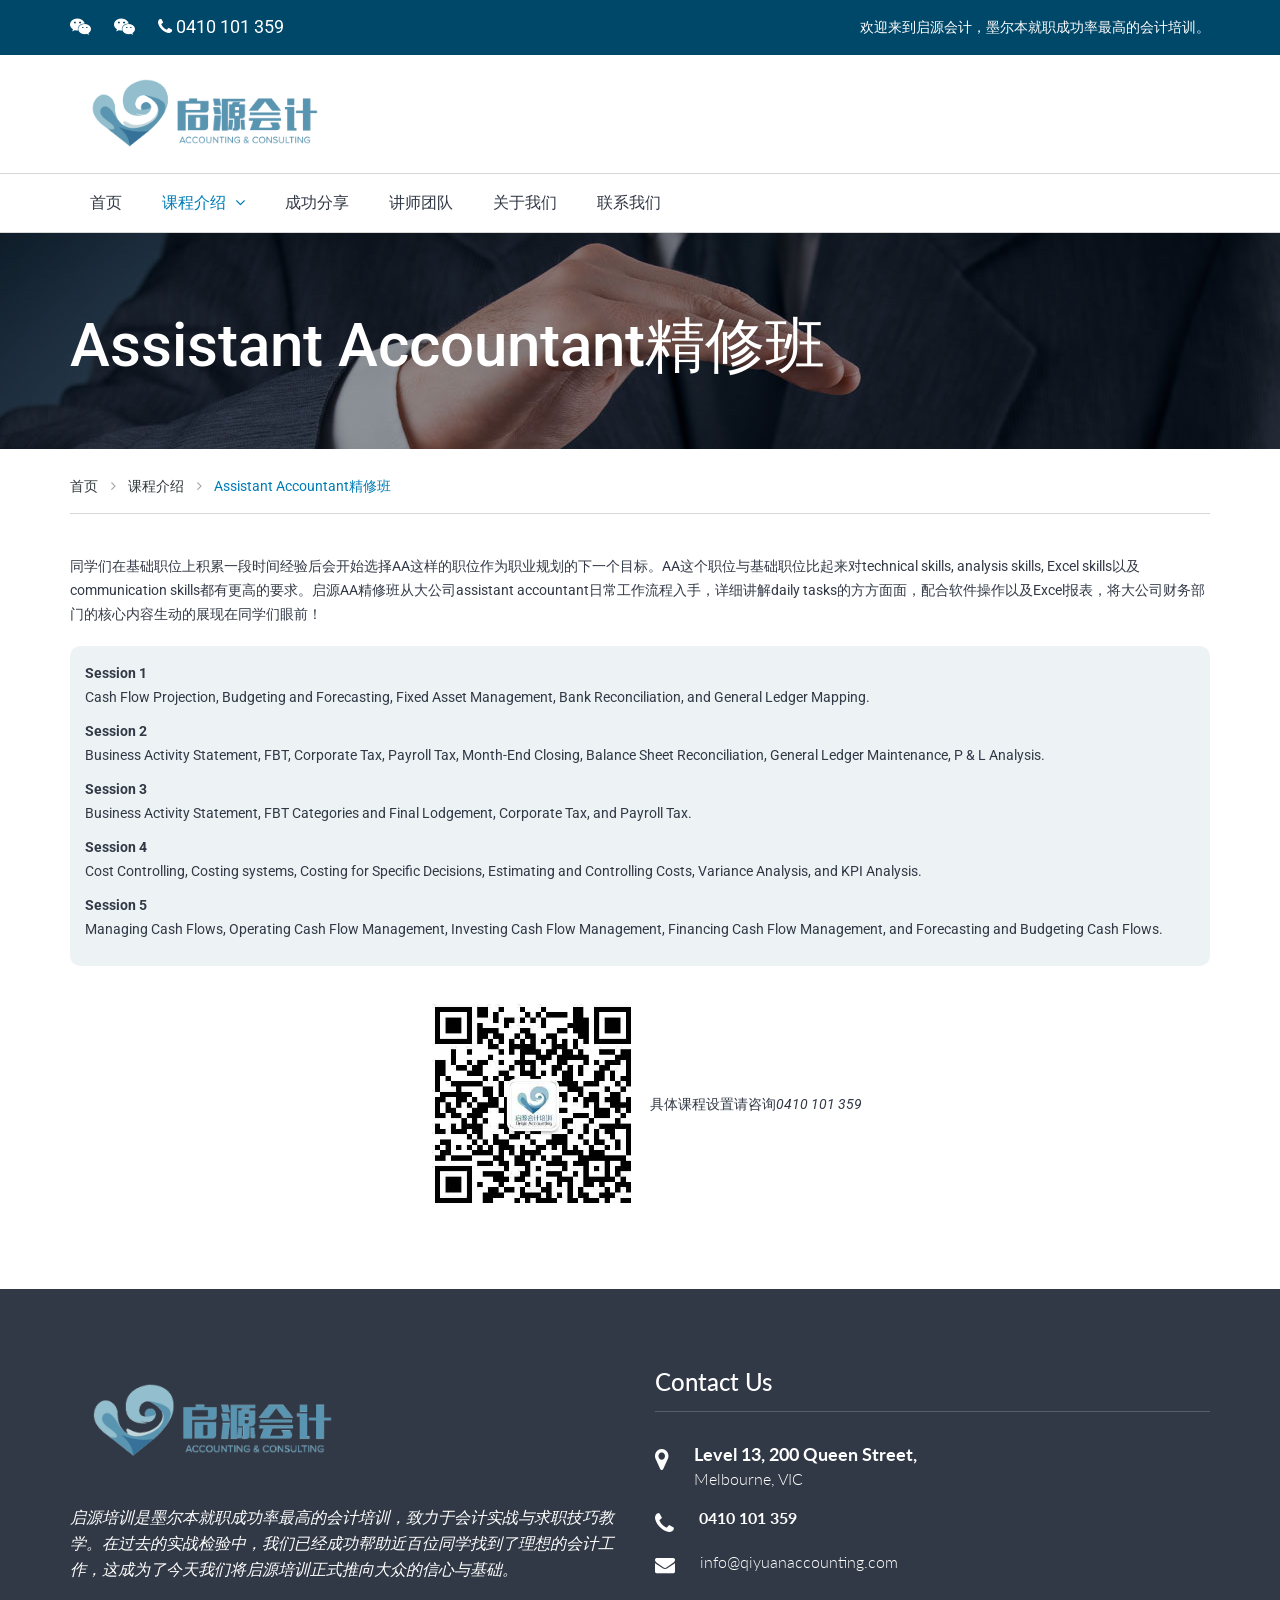
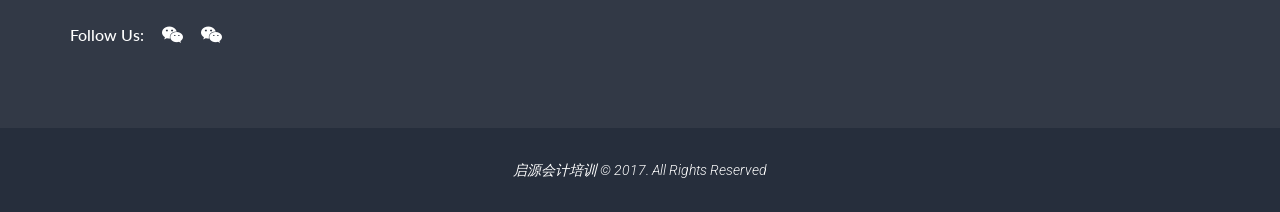
==== aa-course.html @ b8acd6cf "[feat]内容调整" ====
<!DOCTYPE html>
<html lang="en">
<head>

    <meta charset="utf-8">
    <meta http-equiv="X-UA-Compatible" content="IE=edge">
    <meta name="viewport" content="width=device-width, initial-scale=1.0">
    <meta name="description" content="">
    <meta name="author" content="">

    <title>Fin Adviser - Bootstrap Template</title>

    <!-- Bootstrap -->
    <link href="css/bootstrap.min.css" rel="stylesheet">

    <!-- Google Web Fonts -->
    <link href="https://fonts.googleapis.com/css?family=Roboto:400,100,100italic,300,300italic,400italic,500,500italic,700,700italic,900,900italic" rel="stylesheet" type="text/css">
    <link href="https://fonts.googleapis.com/css?family=Lato:400,100,100italic,300,300italic,400italic,700,700italic,900,900italic" rel="stylesheet" type="text/css">

    <!-- Template CSS Files  -->
    <link href="font-awesome/css/font-awesome.min.css" rel="stylesheet">
    <link href="js/plugins/owl-carousel/owl.carousel.css" rel="stylesheet">
    <link href="js/plugins/owl-carousel/owl.theme.css" rel="stylesheet">
    <link href="js/plugins/magnific-popup/magnific-popup.css" rel="stylesheet">
    <link href="css/style.css" rel="stylesheet">
    <link href="css/responsive.css" rel="stylesheet">

    <!-- HTML5 shim and Respond.js for IE8 support of HTML5 elements and media queries -->
    <!-- WARNING: Respond.js doesn't work if you view the page via file:// -->
    <!--[if lt IE 9]>
    <script src="https://oss.maxcdn.com/html5shiv/3.7.2/html5shiv.min.js"></script>
    <script src="https://oss.maxcdn.com/respond/1.4.2/respond.min.js"></script>
    <![endif]-->

    <!-- Fav and touch icons -->
    <link rel="apple-touch-icon-precomposed" sizes="144x144" href="images/fav-144.png">
    <link rel="apple-touch-icon-precomposed" sizes="114x114" href="images/fav-114.png">
    <link rel="apple-touch-icon-precomposed" sizes="72x72" href="images/fav-72.png">
    <link rel="apple-touch-icon-precomposed" href="images/fav-57.png">
    <link rel="shortcut icon" href="images/fav.png">

</head>
<body class="page-course-intro">
<!-- Top Bar Starts -->
<div class="top-bar">
    <!-- Nested Container Starts -->
    <div class="container clearfix text-center-xs">
        <ul class="list-unstyled list-inline pull-left-lg pull-left-md pull-left-sm animation">
            <li>
                <a href="#"><i class="fa fa-wechat"></i></a>
                <img width="200" height="200" src="./img/common/wechat-qr1.png" alt="微信">
            </li>
            <li>
                <a href="#"><i class="fa fa-weixin"></i></a>
                <img width="200" height="200" src="./img/common/wechat-qr2.jpg" alt="微信">
            </li>
            <li><i class="fa fa-phone"></i> 0410 101 359</li>
        </ul>
        <p class="pull-right-lg pull-right-md pull-right-sm text-right-lg text-right-md text-right-sm text-light">
            欢迎来到启源会计，墨尔本就职成功率最高的会计培训。
        </p>
    </div>
    <!-- Nested Container Ends -->
</div>
<!-- Top Bar Ends -->
<!-- Header Starts -->
<header class="main-header">
    <!-- Nested Container Starts -->
    <div class="container text-center-xs">
        <!-- Nested Row Starts -->
        <div class="row">
            <!-- Logo Starts -->
            <div class="col-lg-3 col-sm-4 col-xs-12">
                <img src="img/common/logo.png" alt="Fin Adviser" class="img-responsive img-center-xs logo">
            </div>
            <!-- Logo Ends -->
            <!-- Opening Hours Starts -->
            <!--<div class="col-sm-4 col-xs-12 col-lg-offset-5  col-sm-offset-4 hidden-xs">-->
            <!--<div class="clearfix">-->
            <!--<i class="fa fa-phone pull-left-lg pull-left-md pull-left-sm circle"></i>-->
            <!--<h6 class="text-spl-color text-medium">联系电话</h6>-->
            <!--<p class="text-light"><em>0410 101 359</em></p>-->
            <!--</div>-->
            <!--</div>-->
            <!-- Opening Hours Ends -->
            <!-- Contact Number Starts -->

            <!-- Contact Number Ends -->
        </div>
        <!-- Nested Row Ends -->
    </div>
    <!-- Nested Container Ends -->
</header>
<!-- Header Ends -->
<!-- Main Menu Starts -->
<nav id="nav" class="main-menu navbar flat">
    <!-- Nested Container Starts -->
    <div class="container">
        <!-- Nav Header Starts -->
        <div class="navbar-header">
            <button type="button" class="btn btn-navbar navbar-toggle flat animation" data-toggle="collapse" data-target=".navbar-cat-collapse">
                <span class="sr-only">Toggle Navigation</span>
                <i class="fa fa-bars"></i>
            </button>
        </div>
        <!-- Nav Header Ends -->
        <!-- Navbar Cat collapse Starts -->
        <div class="collapse navbar-collapse navbar-cat-collapse animation">
            <!-- Nav Links Starts -->
            <ul class="nav navbar-nav text-bold">
                <li>
                    <a href="./index.html">首页</a>
                </li>
                <li class="active dropdown">
                    <a href="#" class="dropdown-toggle" data-toggle="dropdown">课程介绍 <i class="fa fa-angle-down"></i></a>
                    <ul class="dropdown-menu flat" role="menu">
                        <li tabindex="-1"><a href="./interview-course.html">启源简历面试课程</a></li>
                        <li tabindex="-1"><a href="./accounting-course.html">启源金牌行业会计课程</a></li>
                        <li tabindex="-1"><a href="./excel-course.html">启源培训Excel全面技能课程</a></li>
                        <li tabindex="-1"><a href="./myob-course.html">启源培训MYOB全面技能课程</a></li>
                        <li tabindex="-1"><a href="./sap-course.html">SAP精品课程</a></li>
                        <li class="active" tabindex="-1"><a href="./aa-course.html">Assistant Accountant精修班</a></li>
                        <!--<li tabindex="-1"><a href="./interview-course.html">实习计划</a></li>-->
                    </ul>
                </li>
                <li><a href="successes-stories.html">成功分享</a></li>
                <li><a href="team.html">讲师团队</a></li>
                <li><a href="about.html">关于我们</a></li>
                <li><a href="contact.html">联系我们</a></li>
            </ul>
            <!-- Nav Links Ends -->
        </div>
        <!-- Navbar Cat collapse Ends -->
    </div>
    <!-- Nested Container Ends -->
</nav>
<!-- Main Menu Ends -->
<!-- Main Banner Starts -->
<section class="main-banner text-center-xs">
    <!-- Nested Container Starts -->
    <div class="container text-lite-color">
        <h2 class="text-medium">Assistant Accountant精修班</h2>
    </div>
    <!-- Nested Container Ends -->
</section>
<!-- Main Banner Ends -->
<!-- Breadcrumb Starts -->
<div class="container text-center-xs">
    <ol class="breadcrumb flat">
        <li><a href="index.html">首页</a></li>
        <li>课程介绍</li>
        <li class="active">Assistant Accountant精修班</li>
    </ol>
</div>
<!-- Breadcrumb Ends -->
<!-- Main Container Starts -->
<div class="main-container container">
    <!-- Nested Row Starts -->
    <div class="row text-center-xs">

        <!-- Content Starts -->
        <div class="col-sm-12 col-xs-12">

            <p>同学们在基础职位上积累一段时间经验后会开始选择AA这样的职位作为职业规划的下一个目标。AA这个职位与基础职位比起来对technical skills, analysis skills, Excel skills以及communication skills都有更高的要求。启源AA精修班从大公司assistant accountant日常工作流程入手，详细讲解daily tasks的方方面面，配合软件操作以及Excel报表，将大公司财务部门的核心内容生动的展现在同学们眼前！</p>

            <div class="course">
                <p class="title">Session 1</p>
                <p>Cash Flow Projection, Budgeting and Forecasting, Fixed Asset Management, Bank Reconciliation, and General Ledger Mapping.</p>
                <p class="title">Session 2</p>
                <p>Business Activity Statement, FBT, Corporate Tax, Payroll Tax, Month-End Closing, Balance Sheet Reconciliation, General Ledger Maintenance, P & L Analysis.</p>

                <p class="title">Session 3</p>
                <p>Business Activity Statement, FBT Categories and Final Lodgement, Corporate Tax, and Payroll Tax.</p>
                <p class="title">Session 4</p>
                <p>Cost Controlling, Costing systems, Costing for Specific Decisions, Estimating and Controlling Costs, Variance Analysis, and KPI Analysis.</p>
                <p class="title">Session 5</p>
                <p>Managing Cash Flows, Operating Cash Flow Management, Investing Cash Flow Management, Financing Cash Flow Management, and Forecasting and Budgeting Cash Flows.</p>

            </div>

            <p class="t-c">
                <img width="20%" src="./img/common/wechat-qr1.png" alt="具体课程设置请咨询0410 101 359">
                具体课程设置请咨询<em>0410 101 359</em>
            </p>
        </div>
        <!-- Content Ends -->
    </div>
    <!-- Nested Row Ends -->
    <!-- Spacer Starts -->
    <!-- Spacer Ends -->
    <!-- Nested Row Starts -->
    <!-- Nested Row Ends -->
    <!-- Spacer Starts -->
    <!-- Spacer Ends -->
    <!-- What We Offer Starts -->
    <!-- What We Offer Ends -->
    <!-- Spacer Starts -->
    <!-- Spacer Ends -->
</div>

<!-- Main Container Ends -->
<!-- Newsletter Subscription Section Starts -->
<!-- Newsletter Subscription Section Ends -->
<!-- Footer Top Section Starts -->
<section class="footer-top">
    <!-- Nested Container Starts -->
    <div class="container text-center-xs text-lite-color">
        <!-- Nested Row Starts -->
        <div class="row">
            <!-- Foot Col #1 Starts -->
            <div class="col-md-6 col-sm-6 col-xs-12">
                <div class="foot-info">
                    <p>
                        <img src="img/common/logo.png" width="50%" alt="启源会计" class="img-responsive img-center-xs">
                    </p>
                    <br>
                    <p class="text-light">
                        <em>启源培训是墨尔本就职成功率最高的会计培训，致力于会计实战与求职技巧教学。在过去的实战检验中，我们已经成功帮助近百位同学找到了理想的会计工作，这成为了今天我们将启源培训正式推向大众的信心与基础。</em>
                    </p>
                    <ul class="list-unstyled list-inline foot-sm-links">
                        <li class="text-medium">Follow Us:</li>
                        <li>
                            <a href="#"><i class="fa fa-weixin animation"></i></a>
                            <img width="200" height="200" src="./img/common/wechat-qr1.png" alt="微信">
                        </li>
                        <li>
                            <a href="#"><i class="fa fa-wechat animation"></i></a>
                            <img width="200" height="200" src="./img/common/wechat-qr2.jpg" alt="微信">
                        </li>
                    </ul>
                </div>
            </div>
            <!-- Foot Col #1 Ends -->
            <!-- Foot Col #2 Starts -->
            <div class="col-md-6 col-sm-6 col-xs-12">
                <h5>Contact Us</h5>
                <ul class="list-unstyled foot-address-list text-light">
                    <li class="clearfix">
                        <i class="fa fa-map-marker"></i>
                        <span>
									<strong>Level 13, 200 Queen Street,</strong><br>
									Melbourne, VIC
								</span>
                    </li>
                    <li class="clearfix">
                        <i class="fa fa-phone"></i>
                        <span class="text-bold">0410 101 359</span>
                    </li>
                    <li class="clearfix">
                        <i class="fa fa-envelope"></i>
                        <span><a href="mailto:info@qiyuanaccounting.com">info@qiyuanaccounting.com</a></span>
                    </li>
                </ul>
            </div>
            <!-- Foot Col #2 Ends -->
            <!-- Divider Starts -->
            <!-- Divider Ends -->
            <!-- Foot Col #3 Starts -->
            <!-- Foot Col #3 Ends -->
            <!-- Foot Col #4 Starts -->
            <!-- Foot Col #4 Ends -->
        </div>
        <!-- Nested Row Ends -->
    </div>
    <!-- Nested Container Ends -->
</section>

<!-- Footer Top Section Ends -->
<!-- Copyright Starts -->
<footer class="copyright">
    <!-- Nested Container Starts -->
    <div class="container text-center text-lite-color">
        <em class="text-light">启源会计培训 &copy; 2017. All Rights Reserved</em>
    </div>
    <!-- Nested Container Ends -->
</footer>
<!-- Copyright Ends	-->
<!-- Template JS Files -->
<script src="js/jquery-1.12.4.min.js"></script>
<script src="js/jquery-migrate-1.4.1.min.js"></script>
<script src="js/bootstrap.min.js"></script>
<script src="js/plugins/backstretch/jquery.backstretch.min.js"></script>
<script src="js/plugins/shuffle/jquery.shuffle.modernizr.min.js"></script>
<script src="js/plugins/owl-carousel/owl.carousel.js"></script>
<script src="js/plugins/magnific-popup/jquery.magnific-popup.min.js"></script>
<script src="js/custom.js"></script>
</body>
</html>
---- css/style.css ----
body {
    font: 14px/24px 'Roboto', sans-serif;
    color: #323946;
    background: #fff;
}

/* Standard Styles Starts */

a { color: #007cb5; }

a:hover,
a:focus {
    color: #2d2d2d;
}

a:focus { outline: none; }

/* Heading Styles Starts */

h1,
h2,
h3,
h4,
h5,
h6 {
    font-family: 'Roboto', sans-serif;
}

h1 { font-size: 90px; }

h2 { font-size: 60px; }

h3 { font-size: 48px; }

h4 { font-size: 36px; }

h5 { font-size: 24px; }

h6 { font-size: 18px; }

.font1 {
    font-family: 'Roboto', sans-serif;
}

.font2,
.footer-top,
.footer-top h5 {
    font-family: 'Lato', sans-serif;
}

.main-heading-1,
.sub-heading-1 {
    margin-top: 0;
    margin-bottom: 35px;
}

.main-heading-1::after,
.sub-heading-1::after {
    content: "";
    display: block;
}

.main-heading-1::after {
    margin-top: 30px;
    width: 85px;
    height: 2px;
    background-color: #d5d5d5;
}

.main-heading-1.text-left::after,
.sub-heading-1.text-left::after {
    float: left;
}

.main-heading-1.text-center::after,
.sub-heading-1.text-center::after {
    margin-left: auto;
    margin-right: auto;
}

.main-heading-1.text-right::after,
.sub-heading-1.text-right::after {
    float: right;
}

.sub-heading-1 {
    margin-bottom: 25px;
}

.sub-heading-1.tiny {
    margin-bottom: 15px;
}

.sub-heading-1::after {
    margin-top: 20px;
    width: 70px;
    height: 2px;
    background-color: #007cb5;
}

.sub-heading-1.tiny::after {
    margin-top: 12px;
    width: 70px;
    height: 2px;
}

.sub-heading-2 {
    margin-top: 0;
    margin-bottom: 15px;
    padding-bottom: 15px;
    border-bottom: 1px solid #b4b4b4;
}

/* Form & Buttons Styles Starts */

.btn-main {
    background-color: #323946;
}

.btn-main:hover,
.btn-main:focus,
.btn-main:active,
.btn-main.active {
    background-color: #2d2d2d;
}

.btn-black {
    background-color: #252525;
}

.btn-black:hover,
.btn-black:focus,
.btn-black:active,
.btn-black.active {
    background-color: #414a5c;
}

.btn-secondary {
    background-color: #007cb5;
}

.btn-secondary:hover,
.btn-secondary:focus,
.btn-secondary:active,
.btn-secondary.active {
    background-color: #0088df;
}

.btn-main,
.btn-main:hover,
.btn-main:focus,
.btn-main:active,
.btn-main.active,
.btn-black,
.btn-black:hover,
.btn-black:focus,
.btn-black:active,
.btn-black.active,
.btn-secondary,
.btn-secondary:hover,
.btn-secondary:focus,
.btn-secondary:active,
.btn-secondary.active {
    color: #fff;
}

.btn-big {
    margin-top: 10px;
    padding: 15px 30px;
    font-size: 18px;
}

/* Top Bar Styles Starts */

.top-bar {
    padding-top: 15px;
    padding-bottom: 15px;
    background-color: #004869;
}

.top-bar,
.top-bar a {
    color: #fff;
}

.top-bar ul,
.top-bar p {
    margin-bottom: 0;
}

.top-bar ul {
    margin-left: -10px;
}

.top-bar li {
    position: relative;
    padding-left: 10px;
    padding-right: 10px;
    font-size: 18px;
}

.top-bar li a:hover {
    color: #89daff;
}

.top-bar li > img {
    position: absolute;
    display: none;
}

.top-bar li:hover > img {
    display: block;
    z-index: 10;
}
/* Header Styles Starts */

.main-header {
    padding-top: 10px;
    padding-bottom: 15px;
    border-bottom: 1px solid #d8d8d8;
}

.main-header .fa {
    margin-top: 5px;
    margin-right: 15px;
    width: 40px;
    height: 40px;
    line-height: 40px;
    text-align: center;
    font-size: 24px;
    border: 1px solid #c9c9c9;
}

.main-header h6 {
    margin-top: 0;
    margin-bottom: 5px;
}

.main-header p {
    margin-bottom: 0;
}

/* Main Menu Styles Starts */

.main-menu {
    margin-bottom: 0;
    padding-top: 4px;
    padding-bottom: 4px;
    background-color: #fff;
    border: none;
    border-bottom: 1px solid #d8d8d8;
}

.main-menu .navbar-toggle {
    color: #323946;
    font-size: 16px;
}

.main-menu .navbar-toggle:hover {
}

.main-menu .navbar-toggle:focus {
    outline: none;
}

.main-menu .navbar-toggle:hover,
.main-menu .navbar-toggle:focus {
    color: #007cb5;
    background-color: #fff;
}

.main-menu .navbar-nav > li > a {
    padding-left: 20px;
    padding-right: 20px;
    color: #323946;
    font-size: 16px;
    font-weight: normal;
}

.main-menu .navbar-nav > li > a .fa {
    margin-left: 5px;
}

.main-menu .navbar-nav > li:hover > a,
.main-menu .navbar-nav > li > a:hover,
.main-menu .navbar-nav > li > a:focus {
}

.main-menu .navbar-nav > li.active > a {
    font-weight: 500;
}

.main-menu .navbar-nav > li:hover > a,
.main-menu .navbar-nav > li > a:hover,
.main-menu .navbar-nav > li > a:focus,
.main-menu .navbar-nav > li.active > a {
    color: #007cb5;
    background-color: #fff;
}

.main-menu .navbar-nav.navbar-right > li > a {
    padding-left: 14px;
    padding-right: 14px;
    font-size: 18px;
}

.main-menu .open .dropdown-menu,
.main-menu .dropdown-menu {
    background-color: #2c2c2c;
    padding: 0;
    left: 0;
    border: none;
}

.main-menu .dropdown-menu > li > a {
    padding-top: 10px;
    padding-bottom: 10px;
    color: #fff;
    font-size: 15px;
}

.main-menu .dropdown-menu > li > a:hover,
.main-menu .dropdown-menu > li > a:focus {
    background-color: #505050;
}

.main-menu .dropdown-menu > .active > a,
.main-menu .dropdown-menu > .active > a:hover,
.main-menu .dropdown-menu > .active > a:focus {
    background-color: #007cb5;
}

.main-menu .navbar-form .form-control {
    padding-left: 16px;
    padding-right: 12px;
    color: #1b1b1b;
}

.main-menu .navbar-form .btn {
    padding: 7px 14px;
    color: #007cb5;
}

.main-menu .navbar-form .form-control,
.main-menu .navbar-form .btn {
    background-color: #ededed;
    border: none;
}

/* Main Slider Styles Starts */

#main-slider {
    background: rgba(0, 0, 0, 0.8);
}

#main-slider.sub {
    margin-bottom: 50px;
}

#main-slider .carousel-caption {
    text-align: left;
    left: 15%;
    top: 20%;
    bottom: 0;
    text-shadow: none;
}

#main-slider.sub .carousel-caption {
    left: 10%;
}

#main-slider .carousel-caption.inverse {
    text-align: right;
    left: auto;
    right: 15%;
}

#main-slider.sub .carousel-caption.inverse {
    right: 10%;
}

#main-slider .carousel-caption h2 {
    margin-top: 0;
    margin-bottom: 32px;
}

#main-slider .carousel-caption h5 {
    margin-top: 0;
    margin-bottom: 18px;
}

#main-slider .carousel-caption .btn {
    margin-top: 20px;
    padding: 10px 40px;
    font-size: 18px;
}

#main-slider .carousel-control {
    padding: 12px;
    top: 42%;
    bottom: auto;
    width: auto;
    height: auto;
    font-size: 24px;
    opacity: 1;
    text-shadow: none;
    background: none;
    border: 2px solid #fff;
}

#main-slider .carousel-control:hover,
#main-slider .carousel-control:focus {
    color: #007cb5;
    background: #fff;
}

#main-slider .carousel-control.left {
    left: 5%;
}

#main-slider .carousel-control.right {
    right: 5%;
}

#main-slider.sub .carousel-control.left {
    left: 3%;
}

#main-slider.sub .carousel-control.right {
    right: 3%;
}

#main-slider.carousel-fade .carousel-inner .item {
    max-height: 600px;
    -webkit-transition-property: opacity;
    -moz-transition-property: opacity;
    transition-property: opacity;
}

#main-slider.carousel-fade .carousel-inner .item,
#main-slider.carousel-fade .carousel-inner .active.left,
#main-slider.carousel-fade .carousel-inner .active.right {
    opacity: 0;
}

#main-slider.carousel-fade .carousel-inner .active,
#main-slider.carousel-fade .carousel-inner .next.left,
#main-slider.carousel-fade .carousel-inner .prev.right {
    opacity: 1;
}

#main-slider.carousel-fade .carousel-inner .next,
#main-slider.carousel-fade .carousel-inner .prev,
#main-slider.carousel-fade .carousel-inner .active.left,
#main-slider.carousel-fade .carousel-inner .active.right {
    left: 0;
    -webkit-transform: translate3d(0, 0, 0);
    -moz-transform: translate3d(0, 0, 0);
    transform: translate3d(0, 0, 0);
}

#main-slider.carousel-fade .carousel-control {
    z-index: 2;
}

/* Header Parallax	Styles Starts */

.header-parallax {
    background-image: url(../images/slider/slider-full-img3.jpg);
}

.header-parallax > .top-bar {
    background-color: #181818;
    border-bottom: 1px solid rgba(255, 255, 255, 0.2);
}

/* Full Header Styles Starts */

.header-full {
    overflow: hidden;
}

.header-full > .top-bar {
    border-bottom: 1px solid rgba(255, 255, 255, 0.2);
}

.header-parallax #nav,
.header-full #nav {
    margin-top: 30px;
    border: none;
}

.header-parallax #nav .navbar-brand,
.header-full #nav .navbar-brand {
    padding: 0;
    height: auto;
}

.header-parallax .main-menu .navbar-toggle,
.header-full .main-menu .navbar-toggle {
    margin-top: 0;
}

.header-parallax .main-menu .navbar-toggle:hover,
.header-parallax .main-menu .navbar-toggle:focus,
.header-full .main-menu .navbar-toggle:hover,
.header-full .main-menu .navbar-toggle:focus {
    color: #f4f4f4;
}

.header-parallax .main-menu .navbar-toggle,
.header-parallax .main-menu .navbar-nav > li > a,
.header-parallax .main-menu .navbar-nav > li:hover > a,
.header-parallax .main-menu .navbar-nav > li > a:hover,
.header-parallax .main-menu .navbar-nav > li > a:focus,
.header-parallax .main-menu .navbar-nav > li.active > a,
.header-full .main-menu .navbar-toggle,
.header-full .main-menu .navbar-nav > li > a,
.header-full .main-menu .navbar-nav > li:hover > a,
.header-full .main-menu .navbar-nav > li > a:hover,
.header-full .main-menu .navbar-nav > li > a:focus,
.header-full .main-menu .navbar-nav > li.active > a {
    color: #fff;
}

.header-parallax #main-slider,
.header-full #main-slider {
    position: relative;
    padding-top: 100px;
    padding-bottom: 80px;
}

.header-parallax #main-slider .carousel-inner,
.header-full #main-slider .carousel-inner {
    overflow: visible;
}

.header-parallax #main-slider .carousel-caption,
.header-full #main-slider .carousel-caption {
    top: 0;
    bottom: 0;
    position: static;
    text-align: center;
}

.header-parallax #main-slider .carousel-control.left,
.header-full #main-slider .carousel-control.left {
    left: -5%;
}

.header-parallax #main-slider .carousel-control.right,
.header-full #main-slider .carousel-control.right {
    right: -5%;
}

.header-parallax #main-slider,
.header-parallax #nav,
.header-parallax .main-menu .navbar-nav > li > a,
.header-parallax .main-menu .navbar-nav > li:hover > a,
.header-parallax .main-menu .navbar-nav > li > a:hover,
.header-parallax .main-menu .navbar-nav > li > a:focus,
.header-parallax .main-menu .navbar-nav > li.active > a,
.header-parallax .main-menu .navbar-toggle:hover,
.header-parallax .main-menu .navbar-toggle:focus,
.header-full > .top-bar,
.header-full #main-slider,
.header-full #nav,
.header-full .main-menu .navbar-nav > li > a,
.header-full .main-menu .navbar-nav > li:hover > a,
.header-full .main-menu .navbar-nav > li > a:hover,
.header-full .main-menu .navbar-nav > li > a:focus,
.header-full .main-menu .navbar-nav > li.active > a,
.header-full .main-menu .navbar-toggle:hover,
.header-full .main-menu .navbar-toggle:focus {
    background: none;
}

/* Main Banner Styles Starts */

.main-banner {
    padding-top: 60px;
    padding-bottom: 60px;
    background: url(../images/banners/top-banner-img1.jpg) no-repeat center;
}

/* Breadcrumb Styles Starts */

.breadcrumb {
    padding: 25px 0 15px;
    background: none;
    border-bottom: 1px solid #d8d8d8;
}

.breadcrumb li,
.breadcrumb li a {
    color: #30383b;
}

.breadcrumb > li + li:before {
    content: "\f105";
    margin-left: 5px;
    margin-right: 7px;
    color: #a1a1a1;
}

.breadcrumb li.active,
.breadcrumb li a:hover {
    color: #007cb5;
}

/* Main Container Styles Starts */

.main-container {
    padding-top: 50px;
    padding-bottom: 50px;
}

.main-container p,
.section-area p {
    margin-bottom: 20px;
}

/* Section Styles Starts */

.section-area {
    padding-top: 80px;
    padding-bottom: 80px;
}

.section-style-1 {
    background-color: #edf3f5;
}

/* Section Info Styles Starts */

.section-info {
    background-image: url(../images/section-1-bg.jpg);
}

.section-info.sub {
    background-image: url(../images/section-3-bg.jpg);
}

.stats-info {
    margin-top: 50px;
    margin-bottom: 50px;
}

.section-info.sub .stats-info {
    margin-top: 70px;
    margin-bottom: 60px;
}

.section-info.sub .stats-info li > div {
    padding: 30px 25px 35px;
    background-color: #007cb5;
}

.section-info.sub .stats-info li:nth-of-type(2) > div {
    background-color: #e74c3c;
}

.section-info.sub .stats-info li:nth-of-type(3) > div {
    background-color: #16a085;
}

.section-info.sub .stats-info li:nth-of-type(4) > div {
    background-color: #1c1e24;
}

.stats-info h3,
.stats-info h4,
.stats-info h5 {
    margin-top: 0;
    margin-bottom: 0;
}

.stats-info h3 + h4 {
    margin-top: 20px;
    font-size: 30px;
}

.stats-info h3 + h5 {
    margin-top: 10px;
    font-size: 21px;
}

/* Section Testimonials Styles Starts */

.section-testimonials {
    padding-top: 30px;
}

.section-testimonials.sub {
    padding-top: 70px;
    padding-bottom: 70px;
    background-image: url(../images/section-4-bg.jpg);
}

.section-testimonials.sub h1 {
    font-size: 72px;
}

.section-testimonials.sub h3 {
    line-height: 58px;
}

#carousel-testimonials {
    margin-bottom: 40px;
}

#carousel-testimonials .carousel-indicators {
    bottom: -60px;
}

#carousel-testimonials .carousel-indicators li {
    background-color: #cdcdcd;
}

#carousel-testimonials .carousel-indicators li.active {
    background-color: #007cb5;
}

#carousel-testimonials .carousel-indicators li,
#carousel-testimonials .carousel-indicators li.active {
    margin: 0 4px;
    width: 15px;
    height: 15px;
    border: none;
}

.testimonial-box-wrap {
    position: relative;
    padding: 30px;
    background-color: #fff;
}

.testimonial-box-wrap:before {
    content: "";
    position: absolute;
    top: 40%;
    left: -20px;
    display: block;
    width: 0;
    height: 0;
    border-top: 20px solid transparent;
    border-bottom: 20px solid transparent;
    border-right: 20px solid #fff;
}

.testimonial-box-wrap > .testimonial-box {
    margin-bottom: 0;
}

.testimonial-box-wrap > .testimonial-box > .carousel-inner > .item {
    padding: 0 30px 10px;
}

.testimonial-box {
    margin-bottom: 40px;
    padding-top: 20px;
}

.testimonial-box::before {
    content: "\f10d";
    font-size: 48px;
    color: #edf3f5;
}

.testimonial-box p {
    margin-top: 20px;
    margin-bottom: 30px;
}

.testimonial-box ul {
    margin-bottom: 0;
}

.testimonial-box li + li {
    margin-left: 20px;
}

.testimonial-box li img.circle {
    width: 60px;
    height: 60px;
}

.testimonial-box li h6 {
    margin-top: 8px;
    margin-bottom: 5px;
}

/* Section Financial Styles Starts */

.section-financial {
    background-image: url(../images/section-2-bg.jpg);
}

.section-financial-list {
    margin-bottom: 0;
}

.section-financial-list li {
    margin-top: 50px;
}

.section-financial-list li .fa {
    margin-top: 10px;
    margin-bottom: 100px;
    margin-right: 30px;
    font-size: 60px;
}

.section-financial-list li h5 {
    margin-top: 0;
    margin-bottom: 20px;
}

.section-financial-list li h5::after {
    content: "";
    display: block;
    margin: 15px 0 0 24%;
    width: 85px;
    height: 2px;
    background-color: #d5d5d5;
}

/* Partners Logos Styles Starts */

.partners-list {
    padding-top: 50px;
    padding-bottom: 50px;
    background-color: #f9f9f9;
}

.partners-list ul {
    margin-bottom: 0;
}

/* Gallery Page Styles Starts */

ul#gallery-filter {
    margin-bottom: 30px;
}

ul#gallery-filter li {
    padding-bottom: 15px;
}

ul#gallery-filter li a.btn {
    padding: 6px 16px;
    font-size: 14px;
    color: #323946;
    background-color: #ddd;
}

ul#gallery-filter li a:hover,
ul#gallery-filter li a.active,
ul#gallery-filter li a:focus {
    color: #fff;
    outline: none;
    background: #007cb5;
}

ul#gallery-grid {
    padding: 0;
    list-style: none;
    overflow: hidden;
}

ul#gallery-grid li {
    margin-bottom: 30px;
}

ul#gallery-grid .hover-content {
    overflow: hidden;
    position: relative;
}

ul#gallery-grid .hover-content img {
    -webkit-transform: scale(1.0);
    -moz-transform: scale(1.0);
    transform: scale(1.0);
}

ul#gallery-grid .hover-content:hover img {
    -webkit-transform: scale(1.3);
    -moz-transform: scale(1.3);
    transform: scale(1.3);
}

ul#gallery-grid .hover-content .overlay {
    position: absolute;
    top: 0;
    right: 0;
    left: 0;
    bottom: 0;
    height: auto;
    text-align: center;
    background: rgba(0, 0, 0, 0.7);
    color: #fff;
    opacity: 0;
}

ul#gallery-grid .hover-content:hover .overlay {
    opacity: 1;
}

ul#gallery-grid .hover-content h6 {
    margin-top: 15%;
    margin-bottom: 10px;
    font-size: 20px;
    font-weight: 600;
    -webkit-transform: translateY(-75px);
    -moz-transform: translateY(-75px);
    -ms-transform: translateY(-75px);
    transform: translateY(-75px);
}

ul#gallery-grid .hover-content h6::after {
    content: "";
    margin: 14px auto 20px;
    width: 70px;
    height: 2px;
    display: block;
    background-color: #fff;
}

ul#gallery-grid .hover-content:hover h6 {
    -webkit-transform: translateY(0);
    -moz-transform: translateY(0);
    -ms-transform: translateY(0);
    transform: translateY(0);
}

ul#gallery-grid .hover-content p {
    margin-bottom: 30px;
    font-size: 16px;
    font-weight: 300;
    -webkit-transform: translateX(-75px);
    -moz-transform: translateX(-75px);
    -ms-transform: translateX(-75px);
    transform: translateX(-75px);
}

ul#gallery-grid .hover-content:hover p {
    -webkit-transform: translateX(0);
    -moz-transform: translateX(0);
    -ms-transform: translateX(0);
    transform: translateX(0);
}

ul#gallery-grid .hover-content a {
    font-size: 16px;
    font-weight: normal;
    color: #fff;
    -webkit-transform: translateY(75px);
    -moz-transform: translateY(75px);
    -ms-transform: translateY(75px);
    transform: translateY(75px);
}

ul#gallery-grid .hover-content:hover a {
    -webkit-transform: translateY(0);
    -moz-transform: translateY(0);
    -ms-transform: translateY(0);
    transform: translateY(0);
}

/* Count Down Styles Starts */

.countdown {
    margin-top: 30px;
    margin-bottom: 60px;
}

.countdown ul {
    margin-bottom: 0;
}

.countdown li {
    padding-left: 15px;
    padding-right: 15px;
}

.countdown h1,
.countdown h3,
.countdown h6 {
    margin-top: 0;
}

.countdown h1.days {
    margin-top: -25px;
    font-size: 160px;
}

.countdown h6.days_ref {
    margin-left: 10px;
}

.countdown h1.days,
.countdown h6.days_ref {
    margin-bottom: 0;
}

.countdown .hours {
    padding-right: 2px;
}

.countdown .minutes {
    padding-left: 2px;
}

.countdown .seconds_ref {
    padding-left: 10px;
    font-size: 22px;
}

.countdown .seperator {
    padding-left: 1px;
    padding-right: 1px;
}

/* FAQ's Accordions Styles Starts */

#accordion-faqs {
    margin-top: 60px;
}

#accordion-faqs .panel {
    margin-top: 20px;
    border: none;
}

#accordion-faqs .panel-heading {
    padding: 15px 30px;
    background-color: #ddd;
}

#accordion-faqs .panel-heading.active {
    background-color: #dbdbdb;
}

#accordion-faqs .panel-title {
    font-size: 24px;
}

#accordion-faqs .panel-title,
#accordion-faqs .panel-title a,
#accordion-faqs .panel-title a:hover,
#accordion-faqs .panel-title a:focus {
    color: #323946;
    font-weight: normal;
    text-decoration: none;
}

#accordion-faqs .panel-title .fa {
    margin-top: -15px;
    margin-right: -30px;
    padding: 16px 15px;
    color: #fff;
    background-color: #007cb5;
}

#accordion-faqs .panel-body {
    padding: 30px 35px 20px;
    background-color: #fff;
    border: none;
}

/* Pricing Table Styles Starts */

.pricing-table {
    margin-bottom: 20px;
    background-color: #fff;
    border: 1px solid #dcdcdc;
}

.pricing-table .plan-name {
    padding-top: 25px;
    padding-bottom: 25px;
    background-color: #007cb5;
}

.pricing-table .plan-price {
    padding-top: 30px;
    padding-bottom: 30px;
    background-color: #004869;
}

.pricing-table .plan-name h5,
.pricing-table .plan-price h3 {
    margin-top: 0;
    margin-bottom: 0;
    color: #fff;
}

.pricing-table .plan-list {
    padding-bottom: 30px;
}

.pricing-table .plan-list ul {
    margin-bottom: 20px;
}

.pricing-table .plan-list li {
    padding-top: 20px;
    padding-bottom: 20px;
    font-size: 18px;
    font-weight: 300;
    border-bottom: 1px solid #dcdcdc;
}

.pricing-table .plan-list li:nth-child(even) {
    background-color: #f5f5f5;
}

.pricing-table .plan-list li:nth-child(odd):hover {
    background-color: #fafafa;
}

/* Blog Post Carousel Styles Starts */

#blog-post-carousel .owl-controls .owl-buttons .owl-prev,
#blog-post-carousel .owl-controls .owl-buttons .owl-next {
    font-size: 36px;
    color: #323946;
    opacity: 1;
    background: none;
}

#blog-post-carousel .owl-controls .owl-buttons .owl-prev:hover,
#blog-post-carousel .owl-controls .owl-buttons .owl-next:hover {
    color: #007cb5;
}

#featured-blog-post-carousel .owl-controls {
    margin-top: 0;
    margin-bottom: 50px;
}

#featured-blog-post-carousel .owl-controls .owl-page span {
    background-color: #007cb5;
}

/* Blog Page Styles Starts */

.blog-post-content {
    margin-bottom: 10px;
    padding-bottom: 10px;
    border-bottom: 2px solid #d8d8d8;
}

.blog-post.single .blog-post-content p {
    margin-bottom: 25px;
}

.blog-post-content blockquote {
    padding: 0 20px;
    color: #5c5c5c;
    font-size: 14px;
    border-color: #007cb5;
    font-style: italic;
}

.blog-post-tags,
.blog-post-share {
    margin-top: 10px;
    margin-bottom: 15px;
}

.blog-post-tags h6,
.blog-post-tags li,
.blog-post-tags li a,
.blog-post-share h6,
.blog-post-share li,
.blog-post-share li a {
    color: #323946;
}

.blog-post-tags li .fa {
    margin-right: 5px;
    font-size: 12px;
}

.blog-post-share li .fa {
    font-size: 18px;
}

.blog-post-tags li a:hover,
.blog-post-tags li a:focus,
.blog-post-share li a:hover,
.blog-post-share li a:focus {
    color: #007cb5;
}

/* Blog Author Bio Styles Starts */

.blog-author-bio {
    margin: 50px 0;
    padding: 20px;
    background-color: #fff;
    border: 1px solid #dcdcdc;
}

.blog-author-bio h6 {
    margin-top: 0;
}

.blog-author-bio p:last-of-type {
    margin-bottom: 0;
}

.blog-author-bio .row {
    margin-left: 0;
    margin-right: 0;
}

.blog-author-bio .row > .col-xs-3,
.blog-author-bio .row > .col-xs-9 {
    padding-left: 0;
}

.author-bio-img {
}

.author-bio-img .fa {
    font-size: 100px;
    color: #007cb5;
}

.author-bio-img .img-responsive {
    margin-left: auto;
    margin-right: auto;
}

/* Blog Comments Area Styles Starts */

.user-comments-area {
    margin-bottom: 10px;
}

.user-comments-area h5 {
    margin-bottom: 40px;
}

.user-comments-area .comment-box {
    margin-bottom: 10px;
}

.user-comments-area .comment-box.nested,
.user-comments-area .comment-box:last-of-type {
    margin-bottom: 0;
}

.user-comments-area .panel {
    position: relative;
}

.user-comments-area .panel > .panel-heading:after,
.user-comments-area .panel > .panel-heading:before {
    content: " ";
    position: absolute;
    top: 11px;
    left: -16px;
    right: 100%;
    width: 0;
    height: 0;
    display: block;
    border-color: transparent;
    border-style: solid solid outset;
    pointer-events: none;
}

.user-comments-area .panel > .panel-heading:after {
    margin-top: 1px;
    margin-left: 2px;
    border-width: 7px;
    border-right-color: #f7f7f7;
}

.user-comments-area .panel > .panel-heading:before {
    border-right-color: #ddd;
    border-width: 8px;
}

.user-comments-area .panel > .panel-body p:last-of-type {
    margin-bottom: 5px;
}

/* Blog Comments Form Styles Starts */

.blog-comments-form {
    margin-top: 40px;
    margin-bottom: 40px;
}

.blog-comments-form h5 {
    margin-bottom: 40px;
}

.blog-comments-form .form-group {
    margin-bottom: 20px;
}

.blog-comments-form .form-control {
    padding: 18px;
    color: #909090;
    background-color: #fafafa;
    border: 1px solid #b7b7b7;
}

.blog-comments-form input[type=text].form-control,
.blog-comments-form input[type=email].form-control {
    height: 54px;
}

/* Contact Form Styles Starts */

.contact-form-wrap {
    margin-top: 60px;
}

.contact-form-wrap h5 {
    margin-bottom: 40px;
}

.contact-status {
    display: none;
}

.contact-form {
    margin-bottom: 40px;
}

.contact-form .form-group {
    margin-bottom: 20px;
}

.contact-form .form-control {
    padding: 20px;
    color: #909090;
    background-color: #fafafa;
    border: 1px solid #b7b7b7;
}

.contact-form input[type=text].form-control,
.contact-form input[type=email].form-control {
    height: 58px;
}

/* Sidearea Styles Starts */

.sblock-1 {
    padding: 25px;
    background-color: #ddd;
}

.sblock-1 h5 {
    margin-top: 0;
    margin-bottom: 20px;
}

.sblock-1 .btn {
    padding: 8px 24px;
    font-size: 18px;
}

.sblock-2 {
    margin-bottom: 50px;
}

.sblock-2 h5 {
    margin-top: 0;
    margin-bottom: 20px;
    padding-bottom: 20px;
    font-weight: normal;
    border-bottom: 1px solid #b4b4b4;
}

.sblock-1 ul.list-links {
    margin-bottom: 0;
}

.sblock-1 ul.list-links li {
    padding-top: 14px;
    padding-bottom: 10px;
}

.sblock-1 ul.list-links li:first-of-type {
    padding-top: 4px;
}

.sblock-1 ul.list-links li:last-of-type {
    padding-top: 16px;
    padding-bottom: 0;
}

.sblock-1 ul.list-links li + li {
    border-top: 1px dashed #999;
}

.sblock-1 ul.list-links li::before {
    content: "\f046";
    margin-right: 10px;
    font-size: 14px;
}

.sblock-1 ul.list-links li,
.sblock-1 ul.list-links li a {
    color: #222;
    font-size: 16px;
}

.sblock-1 ul.list-links li:hover,
.sblock-1 ul.list-links li a:hover {
    color: #337ab7;
}

.contact-sm-links {
    margin-top: 30px;
    margin-bottom: 20px;
}

.contact-sm-links li {
    font-size: 24px;
    position: relative;
}

.contact-sm-links li + li {
    margin-left: 10px;
}

.contact-sm-links li,
.contact-sm-links li a {
    color: #b7b7b7;
}

.contact-sm-links li a:hover,
.contact-sm-links li a:focus {
    color: #007cb5;
}

.contact-sm-links li > img {
    position: absolute;
    display: none;
    z-index: 10;
}

.contact-sm-links li:hover > img {
    display: block;
}

/* Form Styles Starts */

.search-form {
    margin-top: 50px;
    margin-bottom: 40px;
}

.search-form .form-control {
    padding: 20px;
    height: 58px;
    color: #909090;
    background-color: #fafafa;
    border: 1px solid #b7b7b7;
}

.search-form .btn {
    margin-left: 30px;
    padding: 15px 40px;
    font-size: 18px;
}

/* Newsletter Bar Styles Starts */

.newsletter-bar {
    padding-top: 30px;
    padding-bottom: 30px;
    background-color: #262e3c;
}

.newsletter-bar h4,
.newsletter-bar h6 {
    margin-top: 0;
    margin-bottom: 0;
}

.newsletter-bar h4 {
    padding-top: 5px;
}

.newsletter-bar h4 .fa {
    padding-right: 10px;
}

.newsletter-bar h6 {
    line-height: 28px;
}

.newsletter-bar .form-group {
    margin-bottom: 0;
}

.newsletter-bar .form-control {
    padding: 16px 30px;
    height: 50px;
    color: #696e77;
    font-style: italic;
    background-color: #fff;
    border: none;
}

.newsletter-bar .form-control:focus {
    background-color: #f5f5f5;
}

.newsletter-bar .btn {
    padding: 11px 50px;
    font-weight: 500;
    font-size: 18px;
}

/* Footer Top Section Styles Starts */

.footer-top {
    padding-top: 80px;
    padding-bottom: 80px;
    background-color: #323946;
}

.footer-top.sub {
    background-image: url(../images/footer-top-bg.jpg);
}

.footer-top h5 {
    margin-top: 0;
    margin-bottom: 30px;
    padding-bottom: 15px;
    border-bottom: 1px solid #565f71;
}

.foot-info {
    font-size: 16px;
    line-height: 26px;
}

.foot-sm-links {
    margin-top: 40px;
    margin-bottom: 0;
    margin-left: -7px;
}

.foot-sm-links li {
    padding-left: 7px;
    padding-right: 7px;
    position: relative;
}

.foot-sm-links li > img {
    top: -200px;
    position: absolute;
    display: none;
}

.foot-sm-links li:hover > img {
    display: block;
}

.foot-sm-links li .fa {
    font-size: 18px;
}

.foot-sm-links li a:hover .fa {
    color: #89daff;
}

.foot-list-style-1,
.foot-address-list {
    margin-bottom: 0;
}

.foot-address-list li {
    font-size: 16px;
}

.foot-address-list li + li {
    margin-top: 15px;
}

.foot-address-list .fa {
    margin-top: 5px;
    margin-right: 25px;
    font-size: 24px;
}

.foot-address-list .fa-envelope {
    font-size: 20px;
}

.foot-address-list .fa,
.foot-address-list span {
    float: left;
}

.foot-address-list strong {
    font-size: 18px;
}

.foot-list-style-1 li {
    font-size: 18px;
}

.foot-list-style-1 li::before {
    content: "\f00c";
    margin-right: 15px;
    font-size: 14px;
}

.foot-list-style-1 li + li {
    margin-top: 12px;
}

/* Copyright Styles Starts */

.copyright {
    padding-top: 30px;
    padding-bottom: 30px;
    background-color: #262e3c;
}

.footer-top a,
.copyright a {
    color: #fff;
}

/* Box Styles Starts */

.box-1 {
}

.box-1.sub {
    margin-top: 10px;
}

.box-1 .fa {
    margin-bottom: 30px;
    width: 120px;
    height: 120px;
    line-height: 120px;
    color: #007cb5;
    font-size: 48px;
    text-align: center;
    border: 2px solid #007cb5;
}

.box-1.sub .fa {
    margin-top: 20px;
    margin-bottom: 10px;
    font-size: 72px;
    border: none;
}

.box-1 h5 {
    font-weight: normal;
}

.box-1 .btn {
    margin-top: 5px;
    padding: 9px 36px;
}

.box-2 {
    margin-top: 20px;
    margin-bottom: 20px;
}

.box-2.sub {
    margin-top: 5px;
    margin-bottom: 35px;
}

.box-3 {
    margin-top: 40px;
    padding: 10px;
    background-color: #edf3f5;
}

.blog-post .box-3 {
    margin-top: 0;
    margin-bottom: 40px;
}

#blog-post-carousel .box-3 {
    margin: 40px 10px;
}

#featured-blog-post-carousel .box-3 {
    margin-bottom: 30px;
}

.box-3 .inner {
    padding-left: 10px;
    padding-right: 10px;
}

.box-3 .inner .date-meta {
    margin-bottom: 14px;
}

.blog-post.full .box-3 .inner .date-meta,
.blog-post.single .box-3 .inner .date-meta {
    margin-bottom: 20px;
}

.box-3 .inner .date-meta,
.box-3 .inner .date-meta a {
    color: #fff;
}

.box-3 .inner .more-link {
    margin-top: 10px;
    font-style: italic;
    font-size: 15px;
}

.box-4 {
}

.box-4 h5 {
    margin-top: 0;
}

.box-5 {
    margin-top: 20px;
    margin-bottom: 20px;
}

.box-5 h5 {
    line-height: 28px;
}

.box-6 {
    margin-top: 25px;
    padding: 25px 30px;
    background-color: #edf3f5;
    border: 1px solid #cfe1e9;
}

.box-6 .fa {
    color: #007cb5;
    font-size: 48px;
}

.box-6 h5 {
    margin-top: 15px;
    margin-bottom: 0;
}

.box-7 {
    margin-top: 25px;
    padding: 20px;
    background-image: url(../images/box-bg-1.jpg);
}

.box-7 .inner {
    padding: 40px 30px 20px;
    border: 2px solid rgba(255, 255, 255, 0.3);
}

.box-7 .inner h4 {
    margin-top: 0;
    margin-bottom: 30px;
    font-size: 30px;
}

.bio-box-1 {
    margin-top: 15px;
}

.bio-box-1 h5 {
    margin-top: 20px;
}

.bio-box-1 p.designation {
    margin-bottom: 10px;
    padding-bottom: 8px;
    font-size: 16px;
    border-bottom: 2px solid #007cb5;
}

.bio-box-1 p.designation + p {
    margin-bottom: 15px;
}

.bio-box-1 a.bio-more-link {
    color: #007cb5;
}

.bio-box-1 a.bio-more-link:hover,
.bio-box-1 a.bio-more-link:focus {
    color: #004869;
    text-decoration: none;
}

.bio-box-1 a.bio-more-link::after {
    content: "\f101";
    margin-left: 10px;
}

.bio-box-1 .bio-sm-links {
    margin-bottom: 0;
}

.bio-box-1 .bio-sm-links li {
}

.bio-box-1 .bio-sm-links li a .fa {
    width: 25px;
    height: 25px;
    line-height: 24px;
    text-align: center;
    color: #555;
    background-color: #f9f9f9;
    border: 1px solid #555;
}

.bio-box-1 .bio-sm-links li a:hover .fa,
.bio-box-1 .bio-sm-links li a:focus .fa {
    color: #007cb5;
    border-color: #007cb5;
}

.bio-box-1.two-col {
    margin-bottom: 60px;
}

.bio-box-1.two-col img.img-responsive {
    margin-top: 5px;
}

.bio-box-1.two-col h5 {
    margin-top: 0;
    margin-bottom: 7px;
}

/* Pagination Styles Starts */

.pagination-wrap {
    margin-top: 40px;
    margin-bottom: 20px;
    padding-top: 20px;
    border-top: 1px solid #d8d8d8;
}

.pagination {
    margin-top: 30px;
    margin-bottom: 0;
}

.pagination > li {
    display: inline-block;
}

.pagination > li + li {
    margin-left: 20px;
}

.pagination > li > a,
.pagination > li > span {
    padding: 0;
    width: 40px;
    height: 40px;
    line-height: 40px;
    font-size: 18px;
    font-style: italic;
    color: #b2b2b2;
    border: 1px solid #b4b4b4;
}

.pagination > li > a:hover,
.pagination > li > span:hover,
.pagination > li > a:focus,
.pagination > li > span:focus,
.pagination > .active > a,
.pagination > .active > span,
.pagination > .active > a:hover,
.pagination > .active > span:hover,
.pagination > .active > a:focus,
.pagination > .active > span:focus {
    color: #007cb5;
    border-color: #007cb5;
}

.pagination > li > a,
.pagination > li > span,
.pagination > li > a:hover,
.pagination > li > span:hover,
.pagination > li > a:focus,
.pagination > li > span:focus,
.pagination > .active > a,
.pagination > .active > span,
.pagination > .active > a:hover,
.pagination > .active > span:hover,
.pagination > .active > a:focus,
.pagination > .active > span:focus {
    background-color: #fff;
}

/* List Styles Starts */

.list-style-1,
.list-style-3 {
    margin-bottom: 0;
}

.list-style-1 li {
    margin-top: 50px;
}

.list-style-1 li .fa {
    margin-right: 25px;
    width: 80px;
    height: 80px;
    line-height: 80px;
    text-align: center;
    font-size: 44px;
    color: #fff;
    background-color: #007cb5;
}

.list-style-1 li h6 {
    margin-top: 0;
}

.list-style-2 {
    margin-top: 30px;
    margin-bottom: 20px;
}

.list-style-2 li {
    margin-top: 60px;
}

.list-style-2 li .fa {
    font-size: 48px;
}

.list-style-2 li h5 {
    margin-top: 30px;
}

.list-style-2 li h5::after {
    margin-top: 25px;
}

.list-style-3 {
}

.list-style-3 li + li {
    margin-top: 6px;
}

.list-style-3 li::before {
    content: "\f00c";
    margin-right: 10px;
    color: #007cb5;
}

.list-style-4 {
    margin-top: 40px;
    margin-bottom: 0;
}

.list-style-4 li {
    margin-top: 15px;
}

.list-style-4 li .fa {
    margin-top: 30px;
    margin-bottom: 10px;
    margin-right: 30px;
    color: #bebebe;
    font-size: 50px;
}

.list-style-4 li h6 {
    margin-top: 0;
    margin-bottom: 15px;
    color: #323946;
}

.list-style-4 li .text-more-link {
    font-size: 14px;
}

.list-style-5 {
    margin-top: 10px;
    margin-bottom: 0;
}

.list-style-5 li {
    margin-top: 20px;
}

.list-style-5 li .fa {
    margin-top: 6px;
    margin-right: 15px;
    margin-bottom: 20px;
    padding: 12px;
    color: #fff;
    font-size: 30px;
    background-color: #007cb5;
}

.list-style-5 li h6 {
    margin-top: 0;
}

.list-style-6 {
    margin-top: 25px;
    margin-bottom: 0;
}

.list-style-6 li + li {
    margin-top: 40px;
}

.list-style-6 li h6 {
    margin-top: 0;
    margin-bottom: 18px;
}

.list-style-6 li h6 .fa {
    margin-right: 10px;
    color: #007cb5;
}

.list-style-6 li .progress {
    height: 5px;
    background-color: #c7c7c7;
}

.list-style-6 li .progress .progress-bar {
    background-color: #007cb5;
}

.list-post-1 {
    margin-bottom: 0;
}

.list-post-1 li {
}

.list-post-1 li + li {
    margin-top: 20px;
    padding-top: 20px;
    border-top: 1px dotted #bbb;
}

.list-post-1 li .sub-heading-1 {
    margin-bottom: 15px;
}

.list-post-1 li .sub-heading-1::after {
    margin-top: 10px;
}

.list-post-1 li img {
    margin-top: 5px;
}

.list-post-1 li p {
    margin-bottom: 6px;
    line-height: 20px;
}

.list-tags {
    margin-bottom: 0;
}

.list-tags li {
    margin-bottom: 30px;
}

.list-tags li a.label {
    padding: 6px 12px;
    font-size: 14px;
}

.list-tags li a.label .fa {
    margin-right: 3px;
    font-size: 12px;
}

.address-list {
    margin-top: 30px;
    margin-bottom: 40px;
}

.address-list li {
    font-size: 18px;
    line-height: 28px;
}

.address-list li + li {
    margin-top: 15px;
}

.address-list li,
.address-list li a {
    color: #323946;
}

.address-list li a:hover,
.address-list li .fa {
    color: #007cb5;
}

.address-list li,
.address-list li .fa {
    font-weight: 300;
}

.address-list li .fa {
    margin-right: 15px;
    font-size: 20px;
    vertical-align: middle;
}

.address-list li .fa.pull-left {
    margin-top: 8px;
}

.address-list li span {
    margin-left: 10px;
}

/* Images Styles Starts */

.img-style-1 {
    padding: 5px;
    border: 1px solid #dbdbdb;
}

/* Generic Styles Starts */

.parallax {
    background-size: cover;
    background-repeat: no-repeat;
    background-position: center;
    background-attachment: fixed;
}

.hr-style-1 {
    margin-top: 0;
    margin-bottom: 0;
    border-color: #b7b7b7;
}

.spacer { height: 100px; }

.spacer-medium { height: 50px; }

.spacer-small { height: 25px; }

.spacer-tiny { height: 12px; }

.no-margin-top { margin-top: 0; }

.no-margin-bottom { margin-bottom: 0; }

.no-padding-top { padding-top: 0; }

.no-padding-bottom { padding-bottom: 0; }

.text-thin { font-weight: 100; }

.text-extra-light { font-weight: 200; }

.text-light { font-weight: 300; }

.text-normal { font-weight: 400; }

.text-medium { font-weight: 500; }

.text-bold { font-weight: 700; }

.text-ultra-bold { font-weight: 900; }

.text-lite-color { color: #fff; }

.text-spl-color { color: #007cb5; }

.text-grey-color { color: #636363; }

.text-more-link {
    padding-bottom: 5px;
    color: #343333;
    font-size: 18px;
    border-bottom: 1px solid #343333;
}

.text-more-link:hover {
    color: #026a99;
    text-decoration: none;
    border-color: #026a99;
}

.img-center {
    margin-left: auto;
    margin-right: auto;
}

.no-border-radius,
.flat,
#accordion-faqs .panel {
    -webkit-border-radius: 0;
    -moz-border-radius: 0;
    border-radius: 0;
}

#main-slider.sub,
#main-slider.sub > .carousel-inner > .item > img.img-responsive,
.rc-5,
.box-2 img,
.box-3,
.sblock-1,
.pricing-table,
ul#gallery-grid .hover-content,
ul#gallery-grid li .img-responsive,
.testimonial-box-wrap {
    -webkit-border-radius: 5px;
    -moz-border-radius: 5px;
    border-radius: 5px;
}

.pricing-table > div:first-of-type {
    -webkit-border-radius: 5px 5px 0 0;
    -moz-border-radius: 5px 5px 0 0;
    border-radius: 5px 5px 0 0;
}

#main-slider .carousel-control,
.list-style-5 li .fa {
    -webkit-border-radius: 10px;
    -moz-border-radius: 10px;
    border-radius: 10px;
}

.box-1 .btn,
.newsletter-bar .form-control,
.newsletter-bar .btn {
    -webkit-border-radius: 25px;
    -moz-border-radius: 25px;
    border-radius: 25px;
}

.circle,
.pagination > li > a,
.pagination > li > span,
.pagination > li:first-child > a,
.pagination > li:first-child > span,
.pagination > li:last-child > a,
.pagination > li:last-child > span {
    -webkit-border-radius: 100%;
    -moz-border-radius: 100%;
    border-radius: 100%;
}

.no-boxshadow,
.form-control:focus,
.main-menu .navbar-form .form-control,
.main-menu .navbar-form .btn,
#accordion-faqs .panel {
    -webkit-box-shadow: none;
    -moz-box-shadow: none;
    box-shadow: none;
}

.pricing-table:hover {
    -webkit-box-shadow: 0 0 6px rgba(0, 0, 0, 0.3);
    -moz-box-shadow: 0 0 6px rgba(0, 0, 0, 0.3);
    box-shadow: 0 0 6px rgba(0, 0, 0, 0.3);
}

.animation,
.animation a {
    -webkit-transition: all 0.5s ease 0s;
    -moz-transition: all 0.5s ease 0s;
    transition: all 0.5s ease 0s;
}

.animation-1,
.animation-1 a {
    -webkit-transition: all 1s ease;
    -moz-transition: all 1s ease;
    transition: all 1s ease;
}

.font-awesome,
.breadcrumb > li + li:before,
.bio-box-1 a.bio-more-link::after,
.sblock-1 ul.list-links li::before,
.testimonial-box::before,
.list-style-3 li::before,
.foot-list-style-1 li::before {
    font-family: 'FontAwesome';
    src: url('../font-awesome/fonts/fontawesome-webfont.eot?v=4.5.0');
    src: url('../font-awesome/fonts/fontawesome-webfont.eot?#iefix&v=4.5.0') format('embedded-opentype'), url('../font-awesome/fonts/fontawesome-webfont.woff2?v=4.5.0') format('woff2'), url('../font-awesome/fonts/fontawesome-webfont.woff?v=4.5.0') format('woff'), url('../font-awesome/fonts/fontawesome-webfont.ttf?v=4.5.0') format('truetype'), url('../font-awesome/fonts/fontawesome-webfont.svg?v=4.5.0#fontawesomeregular') format('svg');
}

.t-c {
    text-align: center;
}

.d-ib {
    display: inline-block;
}

.page-about .main-container {
    padding: 30px 15px;
}

.page-course-intro .course {
    background-color: #edf3f5;
    padding: 15px;
    -webkit-border-radius: 10px;
    -moz-border-radius: 10px;
    border-radius: 10px;
    margin-bottom: 25px;
}

.page-course-intro .course p {
    margin-bottom: 0;
    margin-bottom: 10px;
}

.page-course-intro .course p.title {
    margin-bottom: 0;
    font-weight: bold;
}

.page-course-intro .main-container {
    padding-top: 20px;
}
---- css/responsive.css ----
/* Large Devices Styles Starts */

@media (min-width: 1200px) {
	
/* Heading Styles Starts */

	.main-heading-1.text-center-lg::after, 
	.sub-heading-1.text-center-lg::after {
		margin-left: auto;
		margin-right: auto;
	}
	
/* Main Menu Styles Starts */
			
	.main-menu .navbar-collapse {
		padding-left: 0;
		padding-right: 0;
	}
	.main-menu .dropdown:hover .dropdown-menu {
		display: block;
	}	
	
/* Form Styles Starts */

	.search-form .form-control {
		min-width: 400px;		
	}
	
/* Gallery Page Styles Starts */

	ul#gallery-grid li {
		min-height: 246px;
		height: auto !important;
		height: 246px;
	}	
	
/* Generic Styles Starts */

	.text-left-lg   { text-align: left;   }
	.text-center-lg { text-align: center; }
	.text-right-lg  { text-align: right;  }	
	
	.pull-left-lg  { float: left;  }
	.pull-right-lg { float: right; }
	
}

/* Medium Devices Styles Starts */

@media (min-width: 992px) and (max-width: 1199px) {
	
/* Heading Styles Starts */

	.main-heading-1.text-center-md::after, 
	.sub-heading-1.text-center-md::after {
		margin-left: auto;
		margin-right: auto;
	}
	
/* Main Menu Styles Starts */
			
		.main-menu .navbar-collapse {
			padding-left: 0;
			padding-right: 0;
		}	
			.main-menu .navbar-nav.navbar-right > li > a {
				padding-left: 10px;
				padding-right: 10px;
			}
		.main-menu .dropdown:hover .dropdown-menu {
			display: block;
		}

/* Main Slider Styles Starts */

	#main-slider .carousel-caption {
		top: 16%;
		left: 13%;
	}
	#main-slider .carousel-caption.inverse {
		right: 13%;
	}
		#main-slider .carousel-caption h2 {
			margin-top: 0;
			margin-bottom: 32px;
			font-size: 50px;
		}	
	#main-slider .carousel-control {
		padding: 10px;
		top: 42%;
		font-size: 22px;
	}
	#main-slider .carousel-control.left {
		left: 4%;
	}
	#main-slider .carousel-control.right {
		right: 4%;
	}
	
/* Full Header Styles Starts */

		.header-parallax #main-slider .carousel-control.left, 
		.header-full #main-slider .carousel-control.left {
			left: 0;
		}
		.header-parallax #main-slider .carousel-control.right, 
		.header-full #main-slider .carousel-control.right {
			right: 0;
		}
	
/* Section Financial Styles Starts */

		.section-financial-list li .fa {
			margin-bottom: 140px;
		}
		.section-financial-list li h5::after {
			margin-left: 28%;
		}
		
/* Gallery Page Styles Starts */

	ul#gallery-grid li {
		min-height: 201px;
		height: auto !important;
		height: 201px;
	}
		ul#gallery-grid .hover-content h6 { 
			margin-top: 14%;
			margin-bottom: 0;
		}
			ul#gallery-grid .hover-content h6::after {
				margin-bottom: 10px;
			}
		ul#gallery-grid .hover-content p {
			margin-bottom: 15px;
		}
	
/* Footer Top Section Styles Starts */

	.footer-top h5 {
		font-size: 22px;
	}	
		.foot-sm-links {
			margin-left: -4px;
		}
			.foot-sm-links li {
				padding-left: 4px;
				padding-right: 4px;
			}
			
		.foot-list-style-1 li {
			font-size: 16px;
		}
		
/* Form Styles Starts */

	.search-form .form-control {
		min-width: 400px;		
	}		
		
/* List Styles Starts */

	.address-list li {
		font-size: 16px;
		line-height: 26px;
	}
		.address-list li .fa {
			font-size: 18px;
		}
		
/* Box Styles Starts */

	.box-6 {
		padding: 20px;
	}
		.box-6 .fa {
			font-size: 42px;
		}
		.box-6 h5 {
			font-size: 22px;
			line-height: 32px;
		}
			.box-6 h5:after {
				display: none;
			}
	
/* Generic Styles Starts */

	.img-center-md {
		margin-left: auto;
		margin-right: auto;
	}	
	
	.text-left-md   { text-align: left;   }
	.text-center-md { text-align: center; }
	.text-right-md  { text-align: right;  }	

	.pull-left-md  { float: left;  }
	.pull-right-md { float: right; }

}

/* Small Devices Styles Starts */

@media (min-width: 768px) and (max-width: 991px) {
	
/* Heading Styles Starts */

	.main-heading-1.text-center-sm::after, 
	.sub-heading-1.text-center-sm::after {
		margin-left: auto;
		margin-right: auto;
	}	
	
/* Header Styles Starts */

	.main-header .fa {
		margin-top: 5px;
		margin-right: 10px;
		width: 35px;
		height: 35px;
		line-height: 35px;
		font-size: 22px;
	}
	.main-header h6 {
		font-size: 16px;
	}
	
/* Main Menu Styles Starts */
			
		.main-menu .navbar-collapse {
			padding-left: 0;
			padding-right: 0;
		}	
			.main-menu .navbar-nav > li > a {
				padding-left: 15px;
				padding-right: 15px;
			}
		.main-menu .dropdown:hover .dropdown-menu {
			display: block;
		}	
		
/* Main Slider Styles Starts */

	#main-slider .carousel-caption {
		top: 14%;
		left: 15%;
	}
	#main-slider .carousel-caption.inverse {
		right: 15%;
	}
		#main-slider .carousel-caption h2 {
			margin-top: 0;
			margin-bottom: 25px;
			font-size: 30px;
		}
		#main-slider .carousel-caption h5 {
			margin-bottom: 15px;
			font-size: 20px;
		}
		#main-slider .carousel-caption .btn {
			margin-top: 10px;
			padding: 8px 30px;
			font-size: 16px;
		}
	#main-slider .carousel-control {
		padding: 8px 12px;
		top: 41%;
		font-size: 18px;
	}
	#main-slider .carousel-control.left {
		left: 4%;
	}
	#main-slider .carousel-control.right {
		right: 4%;
	}
	
/* Full Header Styles Starts */

	.header-full #nav .navbar-right {		
	}
		.header-parallax .main-menu .navbar-nav > li > a, 
		.header-full .main-menu .navbar-nav > li > a {
			padding-left: 9px;
			padding-right: 9px;
			font-size: 15px;
		}
		
		.header-parallax #main-slider .carousel-control.left, 
		.header-full #main-slider .carousel-control.left {
			left: 0;
		}
		.header-parallax #main-slider .carousel-control.right, 
		.header-full #main-slider .carousel-control.right {
			right: 0;
		}
			
/* Main Banner Styles Starts */

	.main-banner {
		padding-top: 50px;
		padding-bottom: 50px;
	}
		.main-banner h2 {
			font-size: 54px;
		}	
		
/* Section Info Styles Starts */

	.section-info.sub .stats-info {
		margin-bottom: 30px;
	}
		.section-info.sub .stats-info > li {
			margin-bottom: 30px;
		}
		.stats-info h3 {
			font-size: 40px;
		}
		.stats-info h3 + h4 {
			margin-top: 10px;
			font-size: 28px;
		}
	
/* Section Testimonials Styles Starts */

	.testimonial-box li + li {
		margin-left: 0;
	}
		.testimonial-box li img.circle {
			margin-bottom: 20px;
			width: 40px;
			height: 40px;
		}
		
/* Section Financial Styles Starts */

	.section-financial-list li {
		margin-top: 30px;
	}
		.section-financial-list li .fa {
			margin-top: 10px;
			margin-bottom: 140px;
			margin-right: 20px;
			font-size: 60px;
		}
		.section-financial-list li h5::after {
			margin-left: 26%;
		}
		
/* Form Styles Starts */

	.search-form .form-control {
		min-width: 300px;		
	}	

/* Gallery Page Styles Starts */

	ul#gallery-grid li {
		min-height: 236px;
		height: auto !important;
		height: 236px;
	}	
		ul#gallery-grid .hover-content h6 {
			margin-top: 17%;
		}
			ul#gallery-grid .hover-content h6::after {
				margin-bottom: 15px;
			}
		ul#gallery-grid .hover-content p {
			margin-bottom: 18px;
		}
		
/* Blog Post Carousel Styles Starts */

	#blog-post-carousel .owl-controls .owl-buttons .owl-prev, 
	#blog-post-carousel .owl-controls .owl-buttons .owl-next {
		font-size: 30px;
	}		
		
/* List Styles Starts */

	.address-list li {
		font-size: 14px;
		line-height: 24px;
	}
		.address-list li .fa {
			margin-right: 5px;
			font-size: 14px;
		}
		.address-list li .fa.pull-left {
			margin-right: 1px;
		}
		.address-list li span {
			margin-left: 0;
		}
		
/* Box Styles Starts */

	.box-6 {
		padding: 20px;
	}
		.box-6 .fa {
			font-size: 38px;
		}
		.box-6 h5 {
			font-size: 20px;
			line-height: 30px;
		}
			.box-6 h5:after {
				display: none;
			}		
	
/* Newsletter Bar Styles Starts */

	.newsletter-bar h6 {
		margin-top: 20px;
		margin-bottom: 30px;
	}
	
/* Generic Styles Starts */

	.img-center-sm {
		margin-left: auto;
		margin-right: auto;
	}	
	
	.text-left-sm   { text-align: left;   }
	.text-center-sm { text-align: center; }
	.text-right-sm  { text-align: right;  }	

	.pull-left-sm  { float: left;  }
	.pull-right-sm { float: right; }
	
}

/* Extra Small Devices Styles Starts */

@media (max-width: 767px) {
	
/* Heading Styles Starts */

	.main-heading-1::after, 
	.main-heading-1.text-center-xs::after, 
	.sub-heading-1.text-center-xs::after {
		margin-left: auto;
		margin-right: auto;		
	}
	
/* Top Bar Styles Starts */

	.top-bar ul {
		margin-bottom: 10px;
	}
	
/* Header Styles Starts */	

	.main-header > .container > .row > div.col-xs-12 + div.col-xs-12 {
		margin-top: 30px;
	}
		.main-header .fa {
			margin-bottom: 15px;
		}
		
/* Main Menu Styles Starts */

	.main-menu {
		padding-top: 0;
		padding-bottom: 0;
	}
		.main-menu .navbar-collapse {
			border-color: #d8d8d8;
		}
			.main-menu .open .dropdown-menu > li > a {
				padding-top: 10px;
				padding-bottom: 10px;
			}
			
/* Main Slider Styles Starts */

		#main-slider .carousel-control {
			padding: 8px 12px;
			top: 41%;
			font-size: 18px;
		}
		#main-slider .carousel-control.left {
			left: 4%;
		}
		#main-slider .carousel-control.right {
			right: 4%;
		}
		
/* Full Header Styles Starts */

	.header-parallax, 
	.header-full {
		padding-bottom: 30px;
		min-height: 300px;
	}
		.header-parallax .navbar-collapse, 
		.header-full .navbar-collapse {
			margin-top: 20px;
		}
			
/* Main Banner Styles Starts */

	.main-banner {
		padding-top: 40px;
		padding-bottom: 40px;
	}
		.main-banner h2 {
			font-size: 48px;
		}
		
/* Section Info Styles Starts */

	.stats-info {
		margin-top: 30px;
		margin-bottom: 30px;
	}
		.stats-info li + li {
			margin-top: 30px;
		}
		
/* Section Testimonials Styles Starts */

	.testimonial-box li + li {
		margin-left: 0;
	}
		.testimonial-box li img.circle {
			margin-bottom: 20px;
			width: 40px;
			height: 40px;
		}	

/* Section Financial Styles Starts */

	.section-financial-list li {
		margin-top: 30px;
	}
		.section-financial-list li .fa {
			margin-right: 0;
			margin-bottom: 20px;
		}
		.section-financial-list li h5::after {
			margin-left: auto;
			margin-right: auto;
		}	
	
/* Count Down Styles Starts */

		.countdown h1 {
			font-size: 52px;
		}
		.countdown h1.days {
			margin-top: -15px;
			font-size: 100px;
		}	
		
/* Gallery Page Styles Starts */

	ul#gallery-grid li {
		min-height: 253px;
		height: auto !important;
		height: 253px;
	}		
		ul#gallery-grid .hover-content h6 { 
			margin-top: 12%;
			margin-bottom: 0;
		}
			ul#gallery-grid .hover-content h6::after {
				margin-bottom: 10px;
			}
		ul#gallery-grid .hover-content p {
			margin-bottom: 15px;
		}
		
/* Blog Post Carousel Styles Starts */

	#blog-post-carousel .owl-controls .owl-buttons .owl-prev, 
	#blog-post-carousel .owl-controls .owl-buttons .owl-next {
		font-size: 30px;
	}		
	
/* Newsletter Bar Styles Starts */

	.newsletter-bar .form-group {
		margin-top: 20px;
		margin-bottom: 20px;
	}
	
/* Footer Top Section Styles Starts */
	
	.footer-top > .container > .row > div.col-xs-12 + div.col-xs-12 {
		margin-top: 50px;
	}
	
		.foot-address-list .fa {
			margin-top: 10px;
			margin-right: 15px;
			font-size: 20px;
		}
		.foot-address-list .fa-envelope {
			font-size: 18px;
		}
		.foot-address-list .fa, 
		.foot-address-list span {
			float: none;
		}
		
/* Box Styles Starts */

	.box-1 {
		margin-bottom: 50px;
	}
	.box-1.sub {
		margin-top: 0;
	}
		.box-1.sub .fa {
			margin-top: 5px;
			font-size: 60px;
		}
	.box-1.last, 
	.box-1.sub, 
	.box-1.sub .fa {
		margin-bottom: 0;
	}
	
	.box-4 h5 {
		margin-top: 30px;
		margin-bottom: 20px;
	}
	
	/* Box Styles Starts */

	.box-6 {
		padding: 20px;
	}
		.box-6, 
		.box-6 h5 {
			text-align: center;			
		}
		.box-6 .fa {
			font-size: 36px;
		}
		.box-6 h5 {
			font-size: 18px;
		}
		.box-6 h5.text-left, 
		.box-6 h5.text-right {
			float: none!important;
		}
			.box-6 h5:after {
				display: none;
			}
	
	.bio-box-1 {
		margin-top: 55px;
	}
	.bio-box-1.first {
		margin-top: 20px;
	}
		.bio-box-1 .bio-sm-links {
			margin-top: 20px;
		}
	.bio-box-1.two-col {
		margin-top: 10px;
		margin-bottom: 45px;
	}
		.bio-box-1.two-col h5 {
			margin-top: 30px;
		}
		
/* List Styles Starts */

	.list-style-4 li .fa {
		margin-bottom: 30px;
		font-size: 40px;
	}
	
	.address-list li .fa.pull-left, 
	.address-list li span.pull-left {
		float: none !important;
	}
	
/* Generic Styles Starts */

	.img-center-xs {
		margin-left: auto;
		margin-right: auto;
	}	
	
	.text-left-xs   { text-align: left;   }
	.text-center-xs { text-align: center; }
	.text-right-xs  { text-align: right;  }	

	.pull-left-xs  { float: left;  }
	.pull-right-xs { float: right; }
	
}

/* Extremely Small Devices Styles Starts */

@media (max-width: 478px) {
	
/* Main Slider Styles Starts */

		#main-slider .carousel-control {
			padding: 5px 12px;
			top: 36%;
			font-size: 15px;
		}
		#main-slider .carousel-control.left {
			left: 4%;
		}
		#main-slider .carousel-control.right {
			right: 4%;
		}	
		
/* FAQ's Accordions Styles Starts */

	#accordion-faqs .panel-title {
		font-size: 18px;
	}
	
/* Gallery Page Styles Starts */

	ul#gallery-grid li {
		min-height: 175px;
		height: auto !important;
		height: 175px;
	}	
	
/* Pagination Styles Starts */

	.pagination-wrap {
		margin-top: 10px;
		padding-top: 20px;
	}
		.pagination {
			margin-top: 15px;
		}
			.pagination > li + li {
				margin-left: 10px;
			}
			.pagination > li > a, 
			.pagination > li > span {
				width: 30px;
				height: 30px;
				line-height: 30px;
				font-size: 14px;
			}
		
/* List Styles Starts */

	.list-style-1 li {
		margin-top: 30px;
	}
		.list-style-1 li .fa {
			margin-top: 10px;
			margin-right: 15px;
			width: 70px;
			height: 70px;
			line-height: 70px;
			font-size: 40px;
		}
		
	.list-style-2 {
		margin-top: 10px;
		margin-bottom: 10px;
	}
		.list-style-2 li {
			margin-top: 20px;
		}
	
}
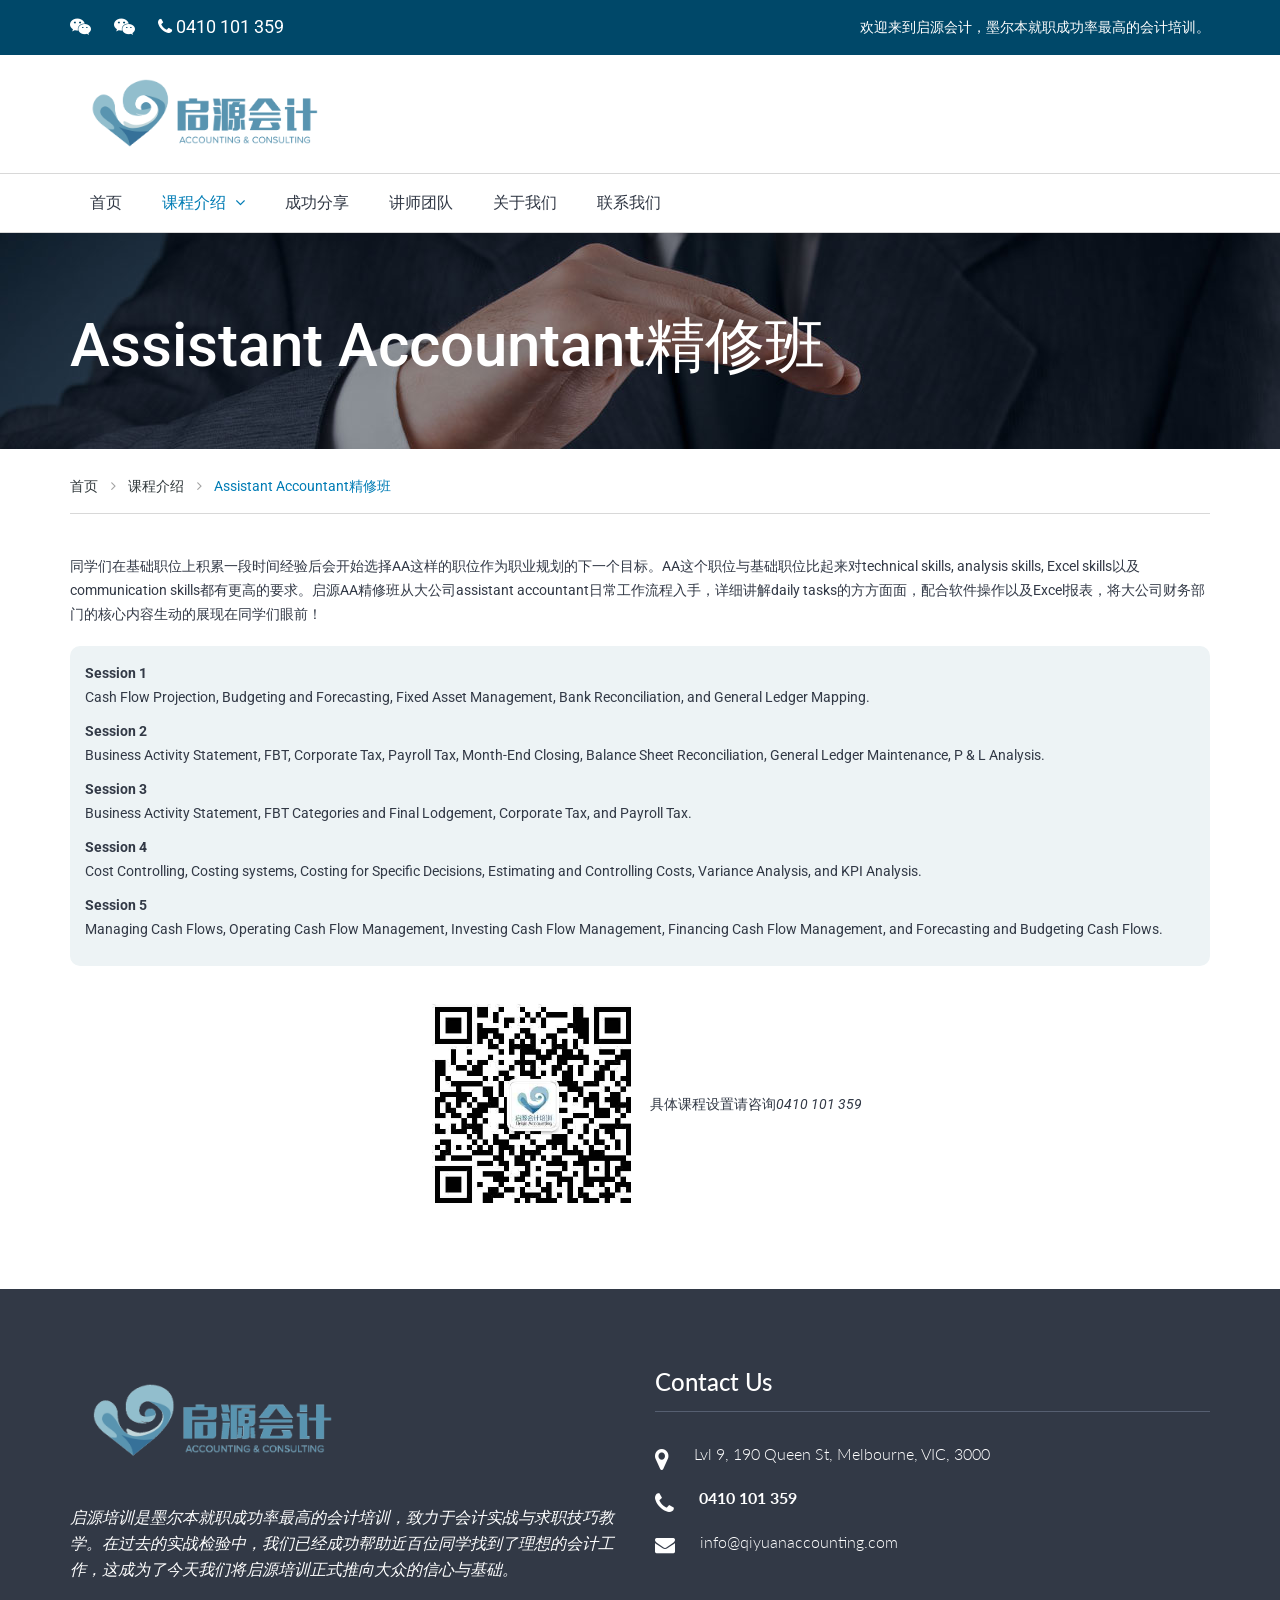
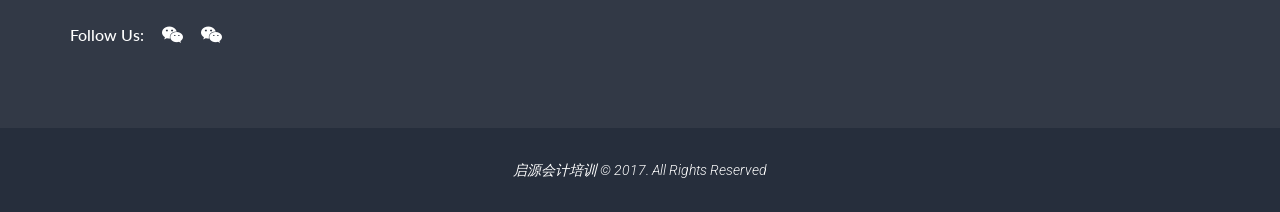
==== commit 3854a063: "[feat]modify" ====
--- a/aa-course.html
+++ b/aa-course.html
@@ -120,6 +120,7 @@
                         <li tabindex="-1"><a href="./myob-course.html">启源培训MYOB全面技能课程</a></li>
                         <li tabindex="-1"><a href="./sap-course.html">SAP精品课程</a></li>
                         <li class="active" tabindex="-1"><a href="./aa-course.html">Assistant Accountant精修班</a></li>
+                        <li tabindex="-1"><a href="./1v1-course.html">启源1v1 VIP课程</a></li>
                         <!--<li tabindex="-1"><a href="./interview-course.html">实习计划</a></li>-->
                     </ul>
                 </li>
@@ -238,8 +239,7 @@
                     <li class="clearfix">
                         <i class="fa fa-map-marker"></i>
                         <span>
-									<strong>Level 13, 200 Queen Street,</strong><br>
-									Melbourne, VIC
+									Lvl 9, 190 Queen St, Melbourne, VIC, 3000
 								</span>
                     </li>
                     <li class="clearfix">
